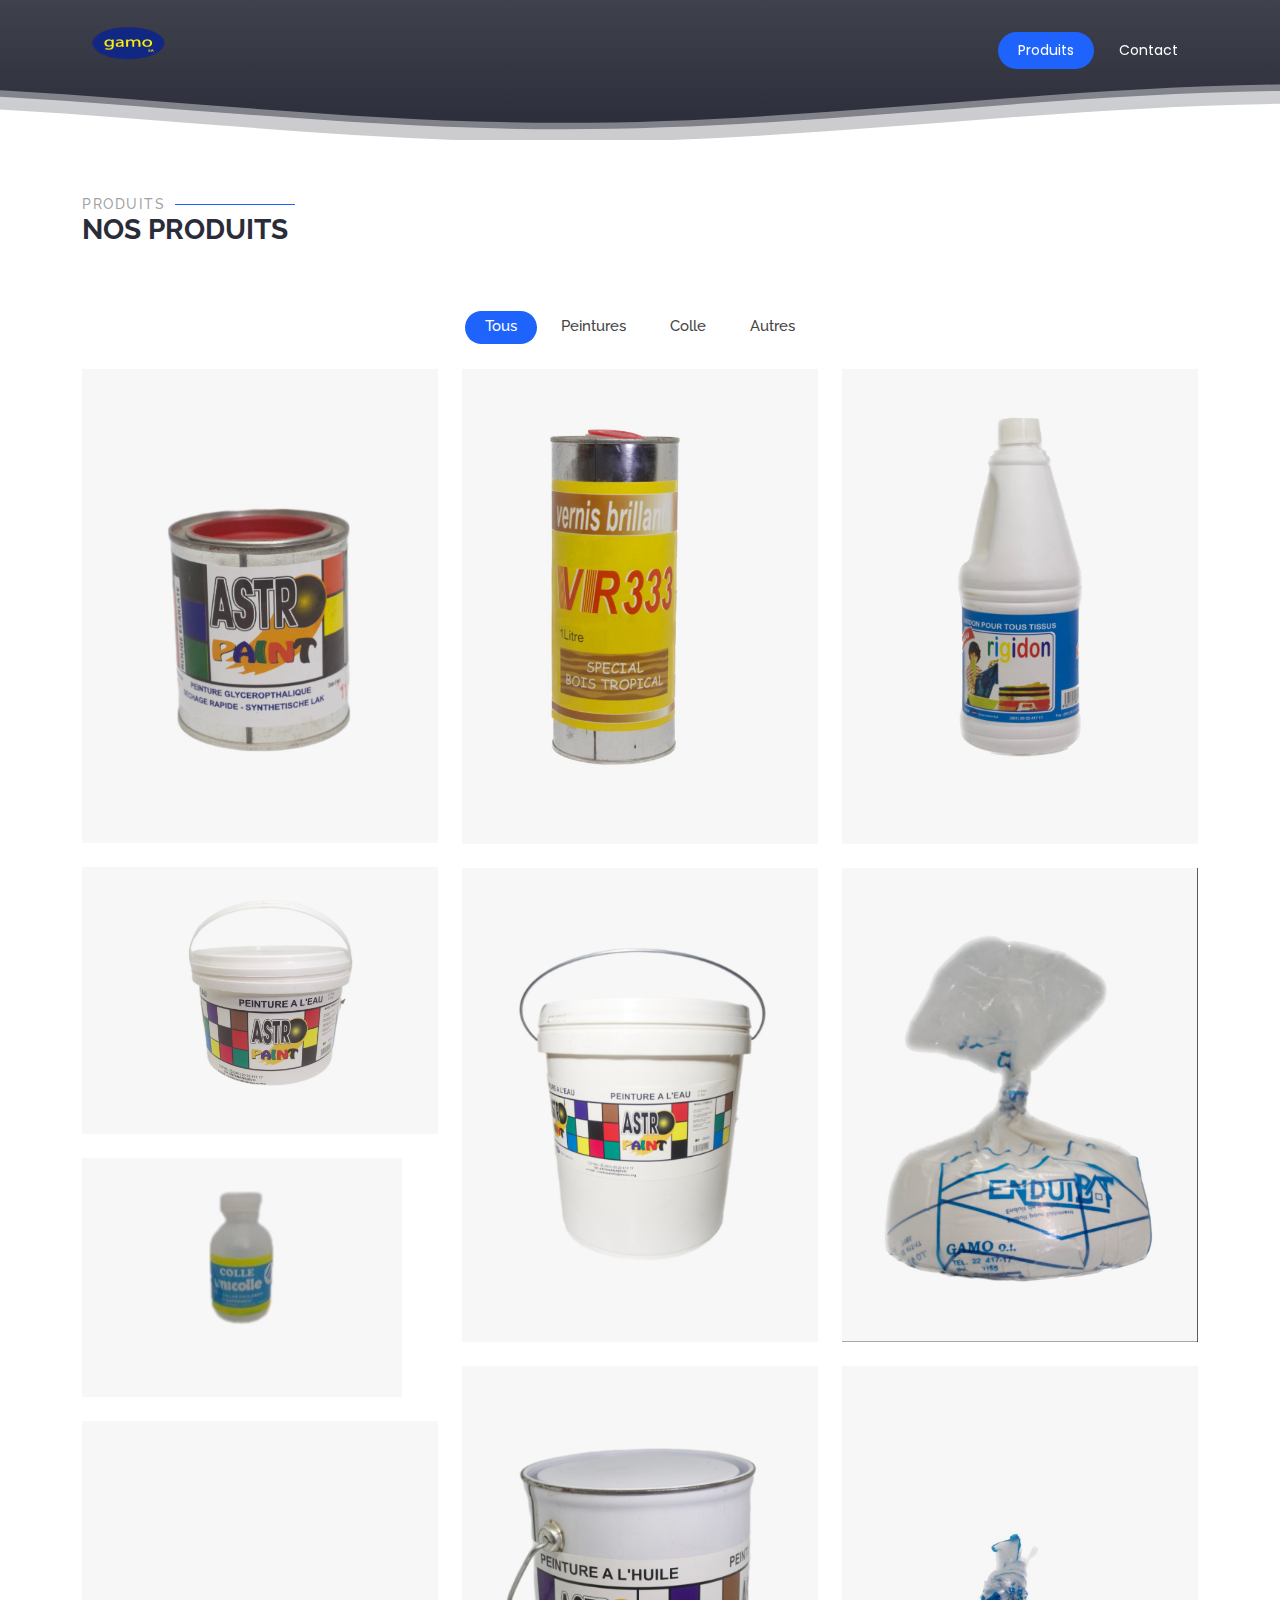
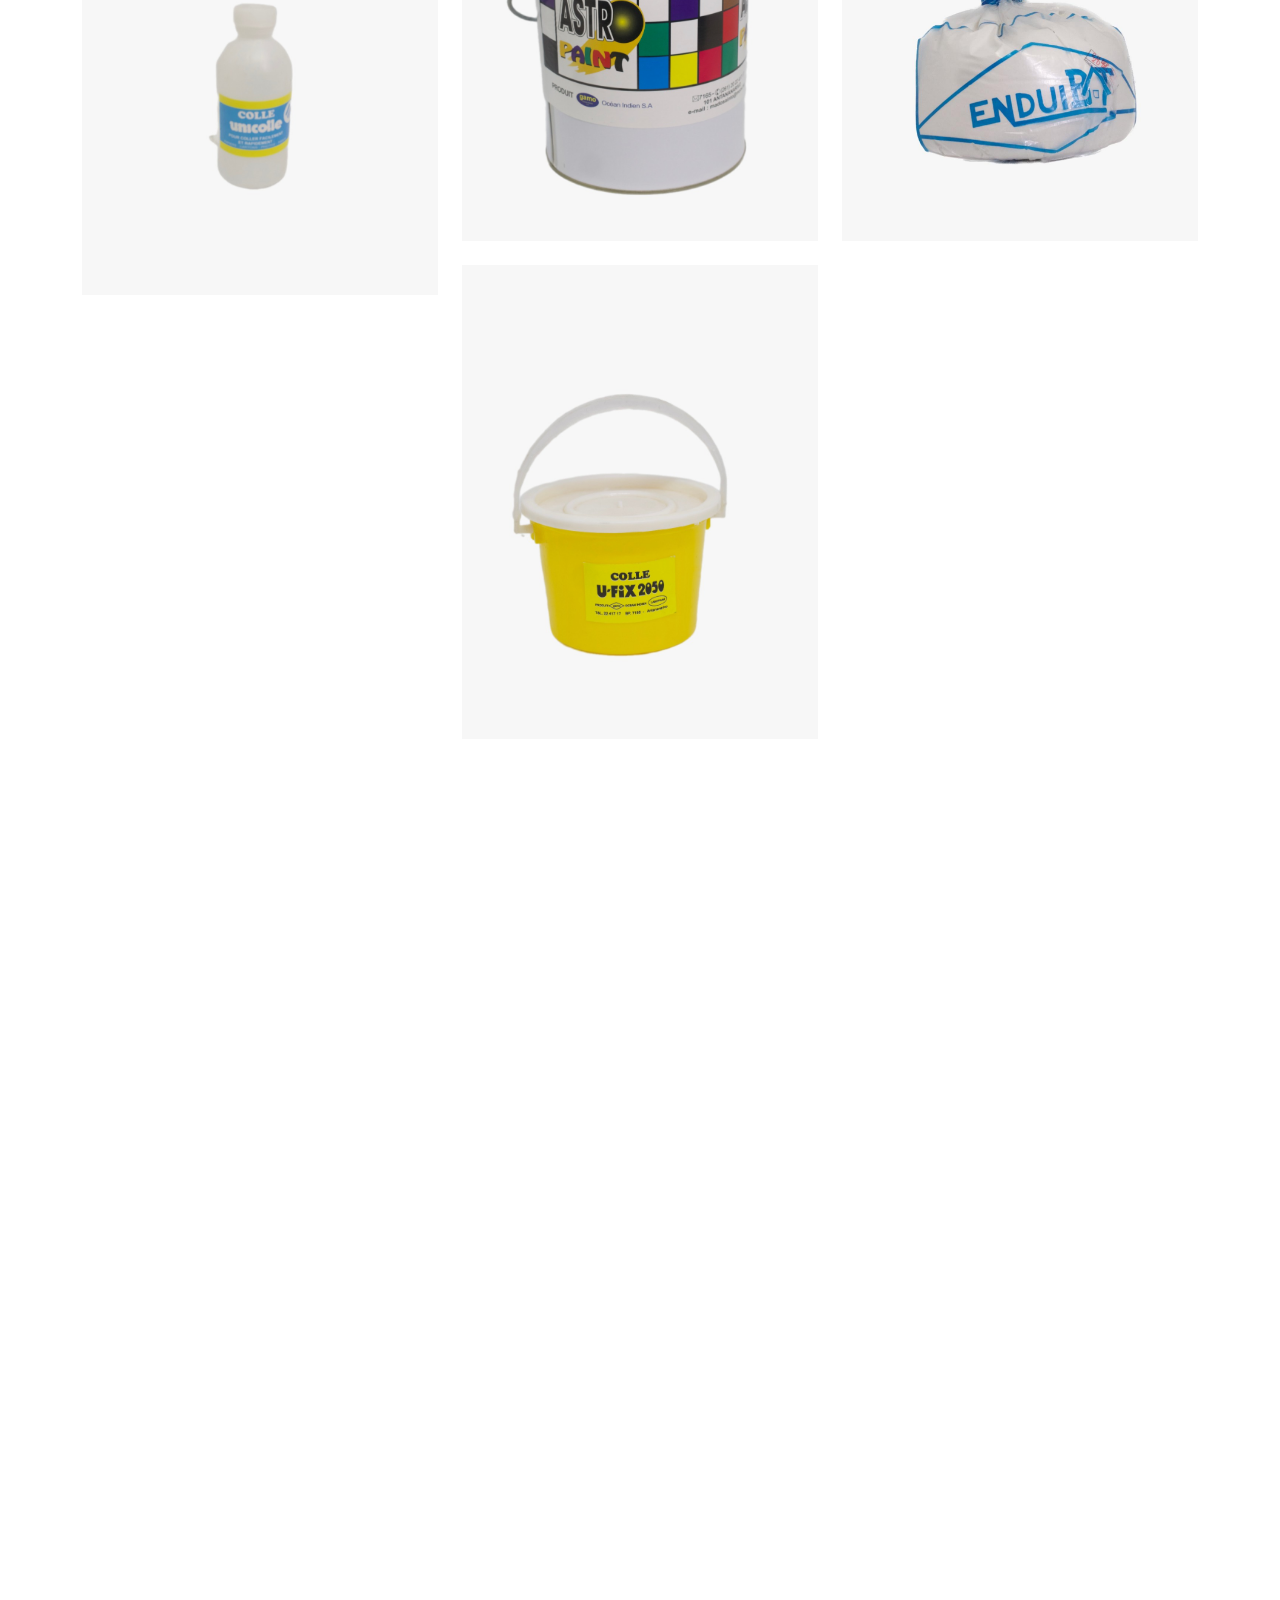
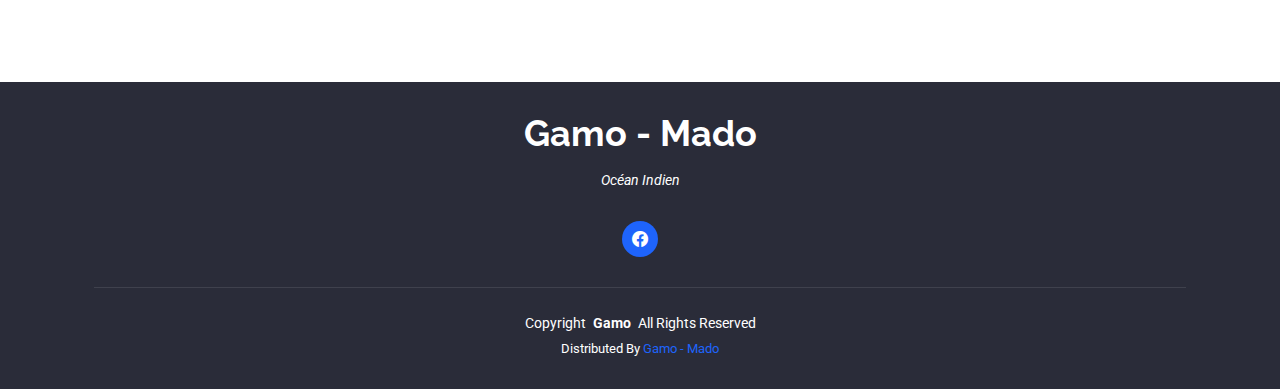
==== index.html @ dbfcef8d "Initial commit" ====
<!DOCTYPE html>
<html lang="en">

<head>
  <meta charset="utf-8">
  <meta content="width=device-width, initial-scale=1.0" name="viewport">
  <title>Gamo </title>
  <meta name="description" content="">
  <meta name="keywords" content="">

  <!-- Favicons -->
  <link href="assets/img/produitsGamo/logo.png" rel="icon">
  <link href="assets/img/produitsGamo/logo.png" rel="apple-touch-icon">

  <!-- Fonts -->
  <link href="https://fonts.googleapis.com" rel="preconnect">
  <link href="https://fonts.gstatic.com" rel="preconnect" crossorigin>
  <link
    href="https://fonts.googleapis.com/css2?family=Roboto:ital,wght@0,100;0,300;0,400;0,500;0,700;0,900;1,100;1,300;1,400;1,500;1,700;1,900&family=Poppins:ital,wght@0,100;0,200;0,300;0,400;0,500;0,600;0,700;0,800;0,900;1,100;1,200;1,300;1,400;1,500;1,600;1,700;1,800;1,900&family=Raleway:ital,wght@0,100;0,200;0,300;0,400;0,500;0,600;0,700;0,800;0,900;1,100;1,200;1,300;1,400;1,500;1,600;1,700;1,800;1,900&display=swap"
    rel="stylesheet">

  <!-- Vendor CSS Files -->
  <link href="assets/vendor/bootstrap/css/bootstrap.min.css" rel="stylesheet">
  <link href="assets/vendor/bootstrap-icons/bootstrap-icons.css" rel="stylesheet">
  <link href="assets/vendor/aos/aos.css" rel="stylesheet">
  <link href="assets/vendor/animate.css/animate.min.css" rel="stylesheet">
  <link href="assets/vendor/glightbox/css/glightbox.min.css" rel="stylesheet">
  <link href="assets/vendor/swiper/swiper-bundle.min.css" rel="stylesheet">

  <!-- Main CSS File -->
  <link href="assets/css/main.css" rel="stylesheet">

  <!-- =======================================================
  * Template Name: Selecao
  * Template URL: https://bootstrapmade.com/selecao-bootstrap-template/
  * Updated: Aug 07 2024 with Bootstrap v5.3.3
  * Author: BootstrapMade.com
  * License: https://bootstrapmade.com/license/
  ======================================================== -->
</head>

<body class="index-page">

  <header id="header" class="header d-flex align-items-center fixed-top">
    <div class="container-fluid container-xl position-relative d-flex align-items-center justify-content-between">

      <a href="index.html" class="">
        <!-- Uncomment the line below if you also wish to use an image logo -->
        <img src="assets/img/produitsGamo/logo1.png" alt="icon_gamo" >
        <!--<h1 class="sitename">Gamo</h1>-->
      </a>

      <nav id="navmenu" class="navmenu">
        <ul>


          <li><a href="#portfolio">Produits</a></li>
          <li><a href="#contact">Contact</a></li>
        </ul>
        <i class="mobile-nav-toggle d-xl-none bi bi-list"></i>
      </nav>

    </div>
  </header>

  <main class="main">

    <!-- Hero Section -->
    <section id="hero" class="hero section dark-background">

      <div id="hero-carousel" style="height: 80px;" data-bs-interval="5000" class="container carousel carousel-fade"
        data-bs-ride="carousel">




      </div>

      <svg class="hero-waves" xmlns="http://www.w3.org/2000/svg" xmlns:xlink="http://www.w3.org/1999/xlink"
        viewBox="0 24 150 28 " preserveAspectRatio="none">
        <defs>
          <path id="wave-path" d="M-160 44c30 0 58-18 88-18s 58 18 88 18 58-18 88-18 58 18 88 18 v44h-352z"></path>
        </defs>
        <g class="wave1">
          <use xlink:href="#wave-path" x="50" y="3"></use>
        </g>
        <g class="wave2">
          <use xlink:href="#wave-path" x="50" y="0"></use>
        </g>
        <g class="wave3">
          <use xlink:href="#wave-path" x="50" y="9"></use>
        </g>
      </svg>

    </section><!-- /Hero Section -->

    <!-- About Section -->


    <!-- Features Section -->


    <!-- Services Section -->
    <!--<section id="services" class="services section">

     
      <div class="container section-title" data-aos="fade-up">
        <h2>Produits</h2>
        <p>Qu'est ce que nous offrons</p>
      </div>

        </div>

      </div>

    </section>-->

    <!-- Portfolio Section -->
    <section id="portfolio" class="portfolio section">

      <!-- Section Title -->
      <div class="container section-title" data-aos="fade-up">
        <h2>Produits</h2>
        <p>Nos produits</p>
      </div><!-- End Section Title -->

      <div class="container">

        <div class="isotope-layout" data-default-filter="*" data-layout="masonry" data-sort="original-order">

          <ul class="portfolio-filters isotope-filters" data-aos="fade-up" data-aos-delay="100">
            <li data-filter="*" class="filter-active">Tous</li>
            <li data-filter=".filter-peinture">Peintures</li>
            <li data-filter=".filter-colle">Colle</li>
            <li data-filter=".filter-autre">Autres</li>
          </ul><!-- End Portfolio Filters -->

          <div class="row gy-4 isotope-container" data-aos="fade-up" data-aos-delay="200">

            <div class="col-lg-4 col-md-6 portfolio-item isotope-item filter-peinture">
              <img src="assets/img/produitsGamo/astroPaint.jpg" class="img-fluid" alt="">
              <div class="portfolio-info">
                <h4>P.H ASTROPAINT Brillant Couleur 3kg</h4>
                <p>Prix : 77 293.00 Ariary</p>
                <a href="assets/img/produitsGamo/astroPaint.jpg" title="P.H ASTROPAINT Brillant Couleur 3kg"
                  data-gallery="portfolio-gallery-app" class="glightbox preview-link"><i class="bi bi-zoom-in"></i></a>
                <a href="product-details-AstroPaint1.html" title="More Details" class="details-link"><i
                    class="bi bi-link-45deg"></i></a>
              </div>
            </div><!-- End Portfolio Item -->

            <div class="col-lg-4 col-md-6 portfolio-item isotope-item filter-autre">
              <img src="assets/img/produitsGamo/verniBrillant.jpg" class="img-fluid" alt="">
              <div class="portfolio-info">
                <h4>VR333 1Litre</h4>
                <p>Prix 23 200,00 Ariary</p>
                <a href="assets/img/produitsGamo/verniBrillant.jpg" title="VR333 1Litre"
                  data-gallery="portfolio-gallery-product" class="glightbox preview-link"><i
                    class="bi bi-zoom-in"></i></a>
                <a href="product-details-Vr333.html" title="More Details" class="details-link"><i
                    class="bi bi-link-45deg"></i></a>
              </div>
            </div><!-- End Portfolio Item -->

            <div class="col-lg-4 col-md-6 portfolio-item isotope-item filter-autre">
              <img src="assets/img/produitsGamo/rigidon.jpg" class="img-fluid" alt="">
              <div class="portfolio-info">
                <h4>Rigidon 1L</h4>
                <p>Prix : 5 700,00 Ariary</p>
                <a href="assets/img/produitsGamo/rigidon.jpg" title="Rigidon" data-gallery="portfolio-gallery-branding"
                  class="glightbox preview-link"><i class="bi bi-zoom-in"></i></a>
                <a href="product-details-Rigidon.html" title="More Details" class="details-link"><i
                    class="bi bi-link-45deg"></i></a>
              </div>
            </div><!-- End Portfolio Item -->

            <div class="col-lg-4 col-md-6 portfolio-item isotope-item filter-peinture">
              <img src="assets/img/produitsGamo/astroPaint_peintureEau1.jpg" class="img-fluid" alt="">
              <div class="portfolio-info">
                <h4>P.E Ext ASTROPAINT 18kg</h4>
                <p>Prix : 101 400,00 Ariary</p>
                <a href="assets/img/produitsGamo/astroPaint_peintureEau1.jpg" title="P.E Ext ASTROPAINT 18kg"
                  data-gallery="portfolio-gallery-app" class="glightbox preview-link"><i class="bi bi-zoom-in"></i></a>
                <a href="product-details-AstroPaintPeExt.html" title="Plus de détails" class="details-link"><i
                    class="bi bi-link-45deg"></i></a>
              </div>
            </div><!-- End Portfolio Item -->

            <div class="col-lg-4 col-md-6 portfolio-item isotope-item filter-autre">
              <img src="assets/img/produitsGamo/Enduit2.jpg" class="img-fluid" alt="">
              <div class="portfolio-info">
                <h4>Enduit ENDUIBAT sac 10kg</h4>
                <p>Prix : 16 000,00 Ariary</p>
                <a href="assets/img/produitsGamo/Enduit2.jpg" title="Enduit ENDUIBAT sac 10kg" data-gallery="portfolio-gallery-product"
                  class="glightbox preview-link"><i class="bi bi-zoom-in"></i></a>
                <a href="product-details-Enduit10kg.html" title="More Details" class="details-link"><i
                    class="bi bi-link-45deg"></i></a>
              </div>
            </div><!-- End Portfolio Item -->

            <div class="col-lg-4 col-md-6 portfolio-item isotope-item filter-peinture">
              <img src="assets/img/produitsGamo/astroPaint_pentureEau.jpg" class="img-fluid" alt="">
              <div class="portfolio-info">
                <h4>P.H ASTROPAINT BRILLANT Blanc 40kg</h4>
                <p>prix : 782 059,00 Ariary</p>
                <a href="assets/img/produitsGamo/astroPaint_pentureEau.jpg" title="P.H ASTROPAINT BRILLANT Blanc 40kg"
                  data-gallery="portfolio-gallery-branding" class="glightbox preview-link"><i
                    class="bi bi-zoom-in"></i></a>
                <a href="product-details-AstroPaint40kg.html" title="More Details" class="details-link"><i
                    class="bi bi-link-45deg"></i></a>
              </div>
            </div><!-- End Portfolio Item -->

            <div class="col-lg-4 col-md-6 portfolio-item isotope-item filter-colle">
              <img src="assets/img/produitsGamo/colleUnicolle1.jpg" class="img-fluid" alt="">
              <div class="portfolio-info">
                <h4>Colle bureau UNICOLLE 30cc</h4>
                <p>Prix : 1 000,00 Ariary</p>
                <a href="assets/img/produitsGamo/colleUnicolle1.jpg" title="Colle bureau UNICOLLE 30cc"
                  data-gallery="portfolio-gallery-app" class="glightbox preview-link"><i class="bi bi-zoom-in"></i></a>
                <a href="product-details-Colle30cc.html" title="More Details" class="details-link"><i
                    class="bi bi-link-45deg"></i></a>
              </div>
            </div><!-- End Portfolio Item -->

            <div class="col-lg-4 col-md-6 portfolio-item isotope-item filter-autre">
              <img src="assets/img/produitsGamo/Enduit1.jpg" class="img-fluid" alt="">
              <div class="portfolio-info">
                <h4>Enduit ENDUIBAT sac 5kg</h4>
                <p>Prix : 9 600,00 Ariary</p>
                <a href="assets/img/produitsGamo/Enduit1.jpg" title="Enduit ENDUIBAT sac 5kg" data-gallery="portfolio-gallery-product"
                  class="glightbox preview-link"><i class="bi bi-zoom-in"></i></a>
                <a href="product-details-Enduit5kg.html" title="More Details" class="details-link"><i
                    class="bi bi-link-45deg"></i></a>
              </div>
            </div><!-- End Portfolio Item -->

            <div class="col-lg-4 col-md-6 portfolio-item isotope-item filter-peinture">
              <img src="assets/img/produitsGamo/astroPaint_peintureHuile.jpg" class="img-fluid" alt="">
              <div class="portfolio-info">
                <h4>P.H ASTROPAINT BRILLANT Blanc 30kg</h4>
                <p>Prix : 596 294,00 Ariary</p>
                <a href="assets/img/produitsGamo/astroPaint_peintureHuile.jpg" title="P.H ASTROPAINT BRILLANT Blanc 30kg"
                  data-gallery="portfolio-gallery-branding" class="glightbox preview-link"><i
                    class="bi bi-zoom-in"></i></a>
                <a href="product-details-AstroPaint30kg.html" title="More Details" class="details-link"><i
                    class="bi bi-link-45deg"></i></a>
              </div>
            </div><!-- End Portfolio Item -->
            <div class="col-lg-4 col-md-6 portfolio-item isotope-item filter-colle">
              <img src="assets/img/produitsGamo/colleUnicolle.jpg" class="img-fluid" alt="">
              <div class="portfolio-info">
                <h4>Colle bureau UNICOLLE 60cc</h4>
                <p>Prix : 1 300,00 Ariary</p>
                <a href="assets/img/produitsGamo/colleUnicolle.jpg" title="Colle bureau UNICOLLE 60cc"
                  data-gallery="portfolio-gallery-branding" class="glightbox preview-link"><i
                    class="bi bi-zoom-in"></i></a>
                <a href="product-details-Colle60cc.html" title="More Details" class="details-link"><i
                    class="bi bi-link-45deg"></i></a>
              </div>
            </div><!-- End Portfolio Item -->
            <div class="col-lg-4 col-md-6 portfolio-item isotope-item filter-colle">
              <img src="assets/img/produitsGamo/colleU-fix2050.jpg" class="img-fluid" alt="">
              <div class="portfolio-info">
                <h4>Colle blanche UFIX 2050 seau 500g</h4>
                <p>Prix : 8 800 Ariary</p>
                <a href="assets/img/produitsGamo/colleU-fix2050.jpg" title="Colle blanche UFIX 2050 seau 500g"
                  data-gallery="portfolio-gallery-branding" class="glightbox preview-link"><i
                    class="bi bi-zoom-in"></i></a>
                <a href="product-details-Colle2050.html" title="More Details" class="details-link"><i
                    class="bi bi-link-45deg"></i></a>
              </div>
            </div><!-- End Portfolio Item -->
          </div><!-- End Portfolio Container -->

        </div>

      </div>

    </section><!-- /Portfolio Section -->





    <!-- Faq Section -->
    <section id="faq" class="faq section">
      <!-- Section Title -->
      <div class="container section-title" data-aos="fade-up">
        <h2>Questions</h2>
        <p>Question fréquement demander</p>
      </div><!-- End Section Title -->

      <div class="container" data-aos="fade-up">
        <div class="row">
          <div class="col-12">
            <div class="custom-accordion" id="accordion-faq">
              <div class="accordion-item">
                <h2 class="mb-0">
                  <button class="btn btn-link" type="button" data-bs-toggle="collapse" data-bs-target="#collapse-faq-1">
                    C'est quoi la demarche pour un livraison a domicile?
                  </button>
                </h2>

                <div id="collapse-faq-1" class="collapse show" aria-labelledby="headingOne"
                  data-parent="#accordion-faq">
                  <div class="accordion-body">
                    Les livraisons se font 24h après la commande
                  </div>
                </div>
              </div>


              <div class="accordion-item">
                <h2 class="mb-0">
                  <button class="btn btn-link collapsed" type="button" data-bs-toggle="collapse"
                    data-bs-target="#collapse-faq-3">
                    comment faire pour la commande?
                  </button>
                </h2>

                <div id="collapse-faq-3" class="collapse" aria-labelledby="headingThree" data-parent="#accordion-faq">
                  <div class="accordion-body">
                    La commande se fait en nous envoyer un email, ou en contactant notre services clientèle
                  </div>
                </div>
              </div>
              <!-- .accordion-item -->

            </div>
          </div>
        </div>
      </div>
    </section><!-- /Faq Section -->

    <!-- Team Section -->


    <!-- Recent Posts Section -->


    <!-- Contact Section -->
    <section id="contact" class="contact section">

      <!-- Section Title -->
      <div class="container section-title" data-aos="fade-up">
        <h2>Contact</h2>
        <p>Nous contacter</p>
      </div><!-- End Section Title -->

      <div class="container" data-aos="fade" data-aos-delay="100">

        <div class="row gy-4">

          <div class="col-lg-4">
            <div class="info-item d-flex" data-aos="fade-up" data-aos-delay="200">
              <i class="bi bi-geo-alt flex-shrink-0"></i>
              <div>
                <h3>Addrèsse</h3>
                <p>Immeuble GAMO 0I, 1 Route des Soavimbahoaka, Ampasampito Antananarivo</p>
              </div>
            </div><!-- End Info Item -->

            <div class="info-item d-flex" data-aos="fade-up" data-aos-delay="300">
              <i class="bi bi-telephone flex-shrink-0"></i>
              <div>
                <h3>Numero de Tel</h3>
                <p>020 22 417 17 - 034 02 889 99</p>
              </div>
            </div><!-- End Info Item -->

            <div class="info-item d-flex" data-aos="fade-up" data-aos-delay="400">
              <i class="bi bi-envelope flex-shrink-0"></i>
              <div>
                <h3>Email</h3>
                <p>madosainto@gmail.com</p>
              </div>
            </div><!-- End Info Item -->

          </div>

          <div class="col-lg-8">
            

          </div><!-- End Contact Form -->

        </div>

      </div>

    </section><!-- /Contact Section -->

  </main>

  <footer id="footer" class="footer dark-background">
    <div class="container">
      <h3 class="sitename">Gamo - Mado</h3>
      <p>Océan Indien</p>
      <div class="social-links d-flex justify-content-center">
        <a href=""><i class="bi bi-facebook"></i></a>
      </div>
      <div class="container">
        <div class="copyright">
          <span>Copyright</span> <strong class="px-1 sitename">Gamo</strong> <span>All Rights Reserved</span>
        </div>
        <div class="credits">
          <!-- All the links in the footer should remain intact. -->
          <!-- You can delete the links only if you've purchased the pro version. -->
          <!-- Licensing information: https://bootstrapmade.com/license/ -->
          <!-- Purchase the pro version with working PHP/AJAX contact form: [buy-url] -->
          Distributed By <a
            href="https://themewagon.com">Gamo - Mado</a>
        </div>
      </div>
    </div>
  </footer>

  <!-- Scroll Top -->
  <a href="#" id="scroll-top" class="scroll-top d-flex align-items-center justify-content-center"><i
      class="bi bi-arrow-up-short"></i></a>

  <!-- Preloader -->
  <div id="preloader"></div>

  <!-- Vendor JS Files -->
  <script src="assets/vendor/bootstrap/js/bootstrap.bundle.min.js"></script>
  <script src="assets/vendor/php-email-form/validate.js"></script>
  <script src="assets/vendor/aos/aos.js"></script>
  <script src="assets/vendor/glightbox/js/glightbox.min.js"></script>
  <script src="assets/vendor/imagesloaded/imagesloaded.pkgd.min.js"></script>
  <script src="assets/vendor/isotope-layout/isotope.pkgd.min.js"></script>
  <script src="assets/vendor/swiper/swiper-bundle.min.js"></script>

  <!-- Main JS File -->
  <script src="assets/js/main.js"></script>

</body>

</html>
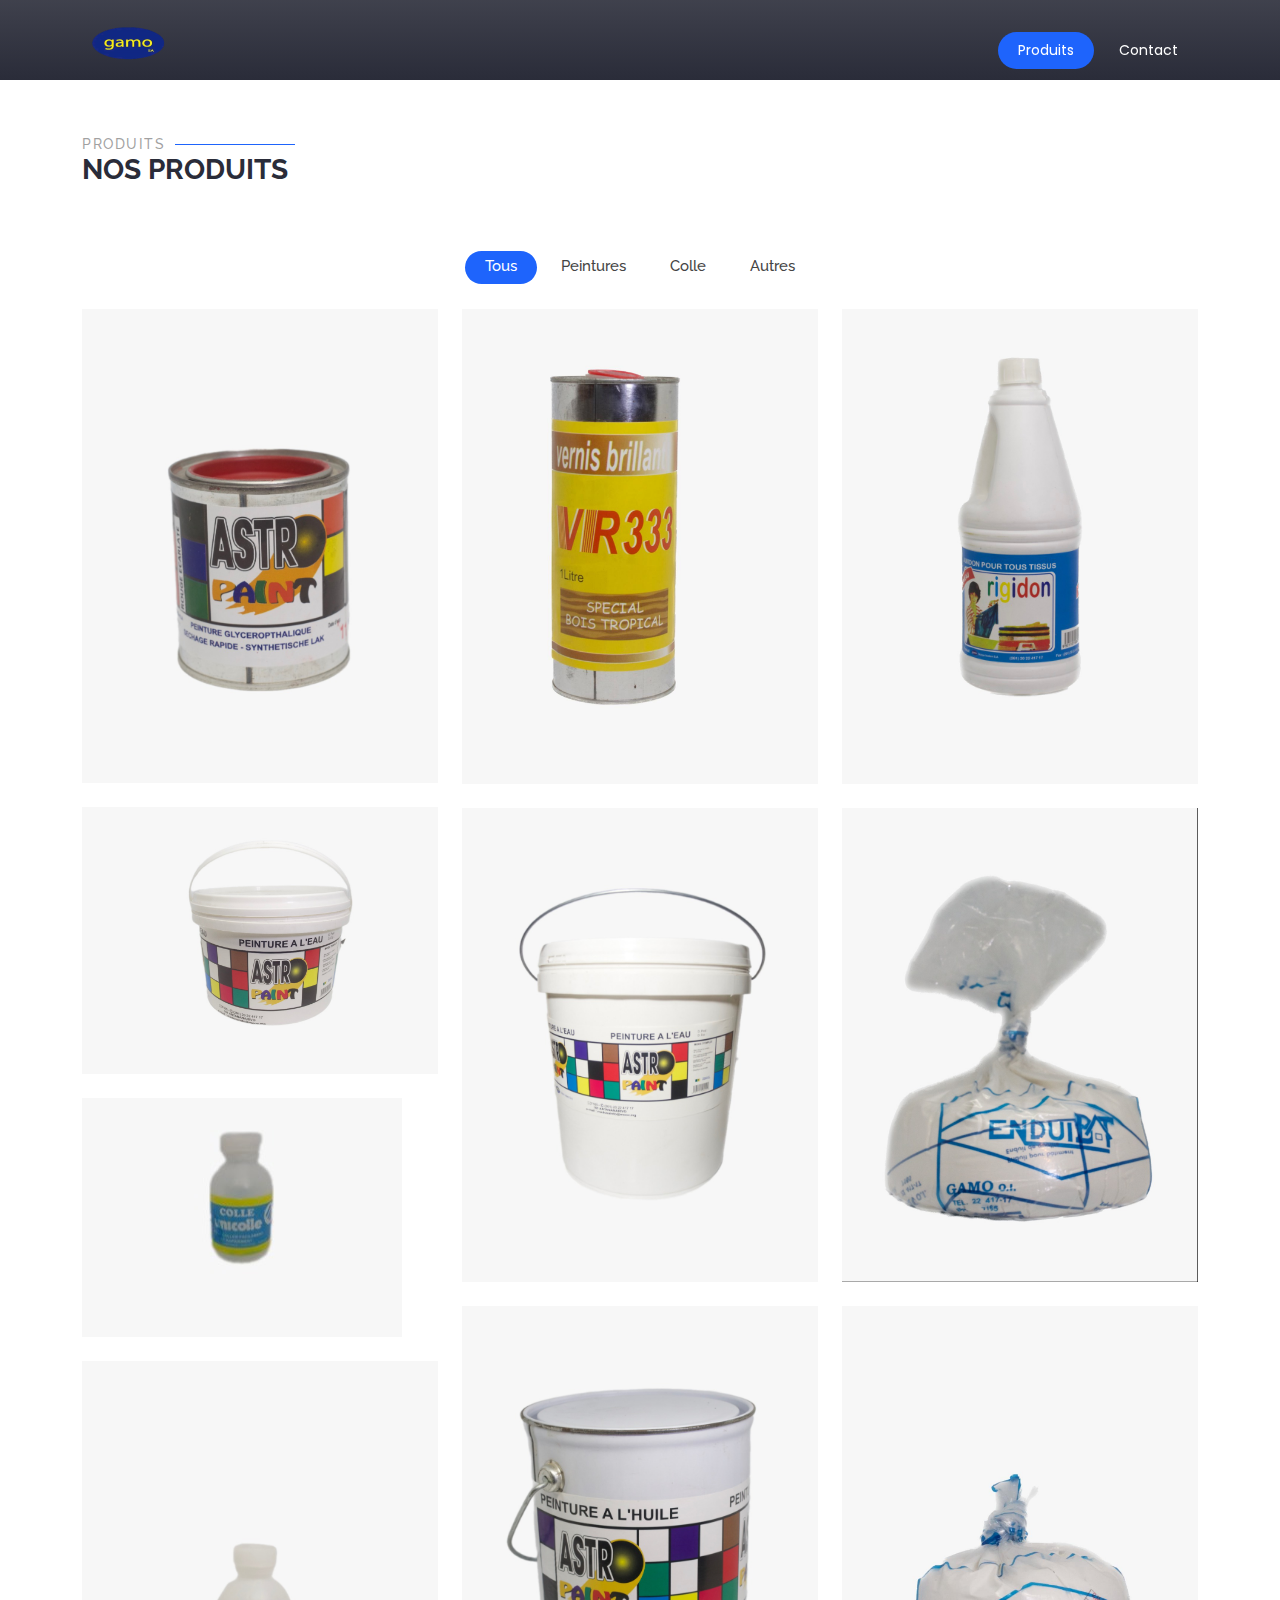
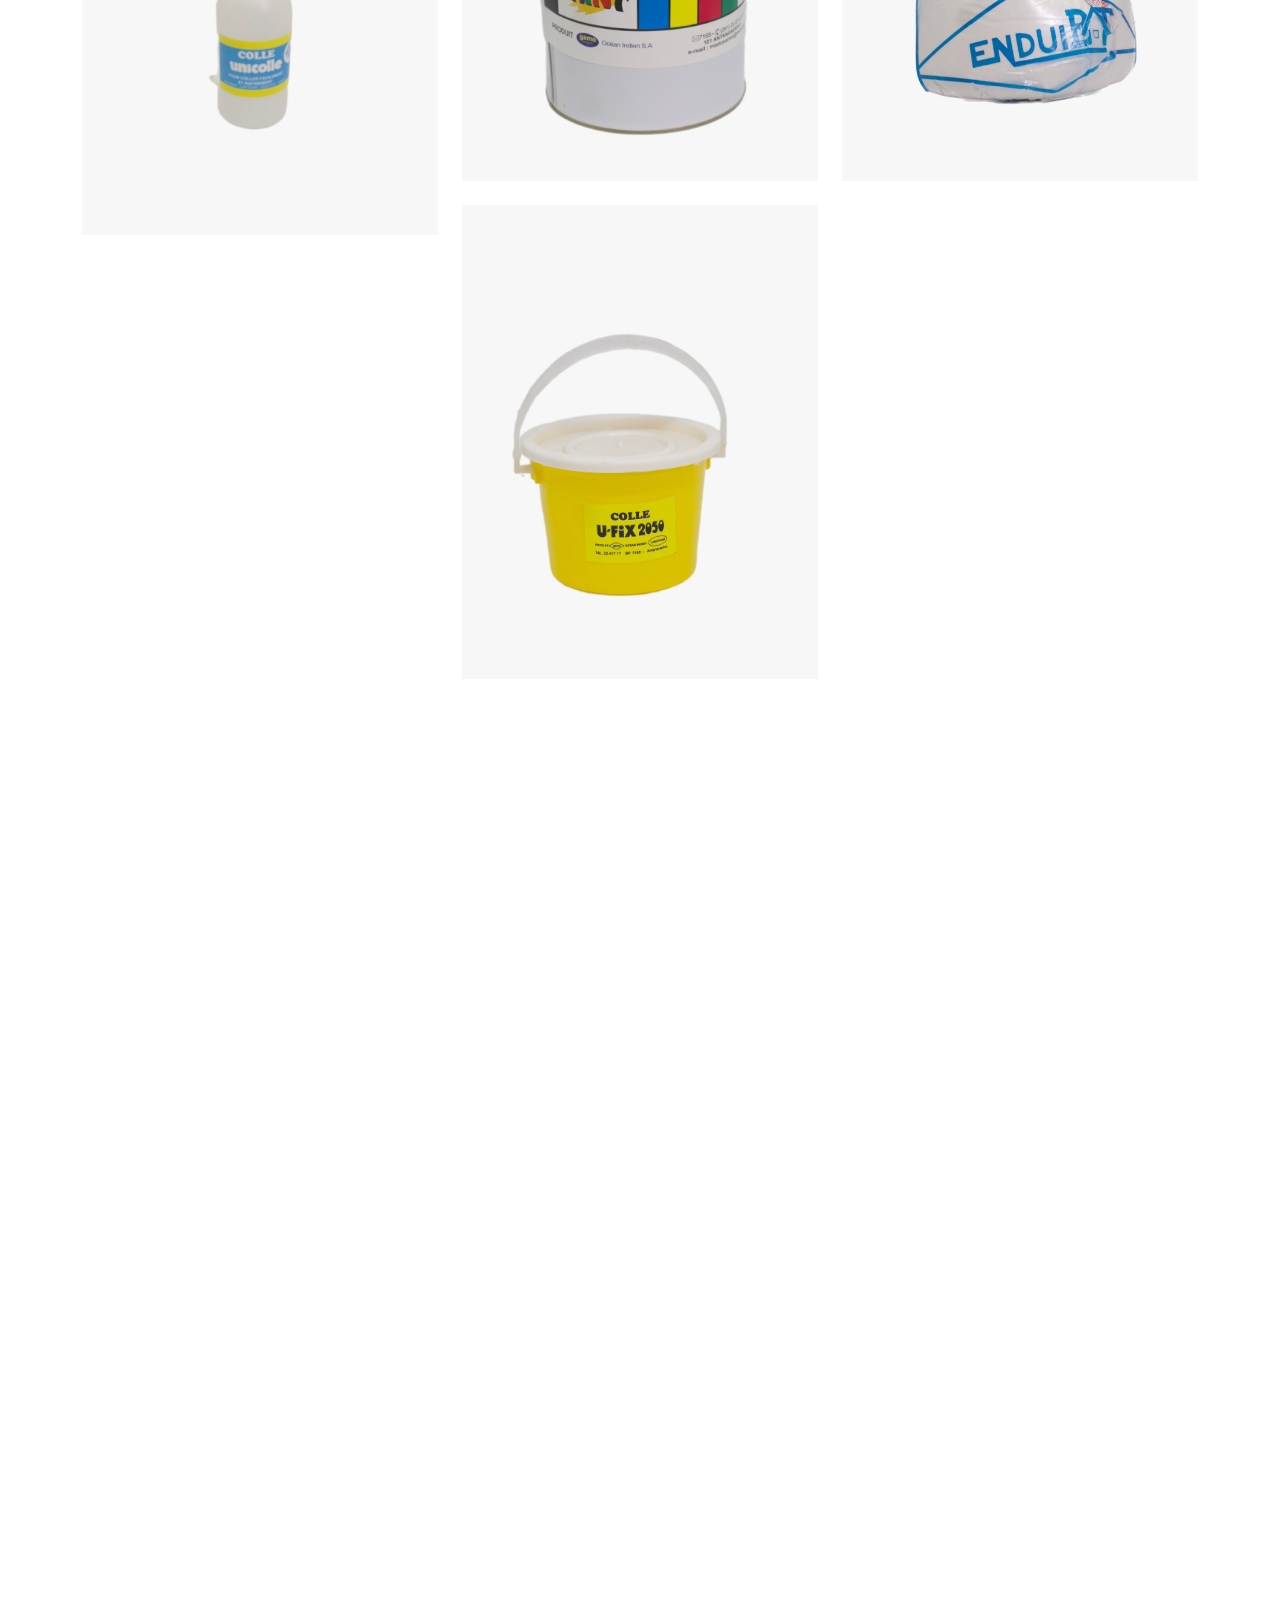
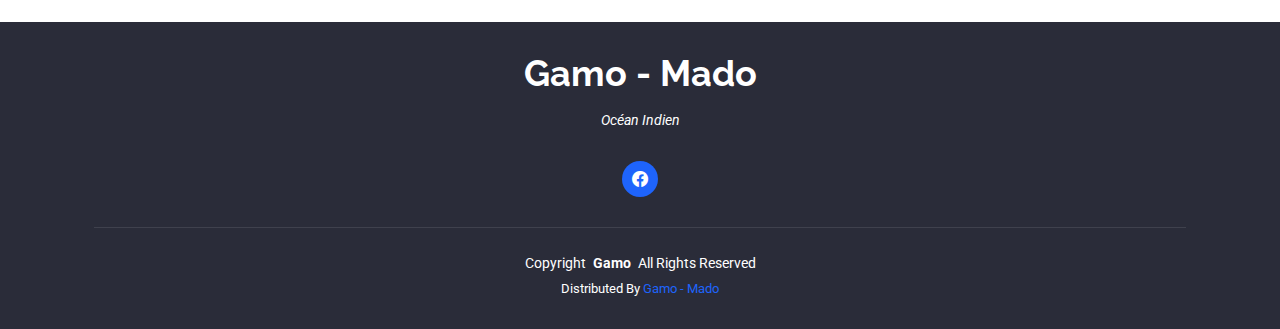
==== commit dc43ab8d: "Update index.html" ====
--- a/index.html
+++ b/index.html
@@ -76,22 +76,6 @@
 
       </div>
 
-      <svg class="hero-waves" xmlns="http://www.w3.org/2000/svg" xmlns:xlink="http://www.w3.org/1999/xlink"
-        viewBox="0 24 150 28 " preserveAspectRatio="none">
-        <defs>
-          <path id="wave-path" d="M-160 44c30 0 58-18 88-18s 58 18 88 18 58-18 88-18 58 18 88 18 v44h-352z"></path>
-        </defs>
-        <g class="wave1">
-          <use xlink:href="#wave-path" x="50" y="3"></use>
-        </g>
-        <g class="wave2">
-          <use xlink:href="#wave-path" x="50" y="0"></use>
-        </g>
-        <g class="wave3">
-          <use xlink:href="#wave-path" x="50" y="9"></use>
-        </g>
-      </svg>
-
     </section><!-- /Hero Section -->
 
     <!-- About Section -->
@@ -177,9 +161,9 @@
             <div class="col-lg-4 col-md-6 portfolio-item isotope-item filter-peinture">
               <img src="assets/img/produitsGamo/astroPaint_peintureEau1.jpg" class="img-fluid" alt="">
               <div class="portfolio-info">
-                <h4>P.E Ext ASTROPAINT 18kg</h4>
-                <p>Prix : 101 400,00 Ariary</p>
-                <a href="assets/img/produitsGamo/astroPaint_peintureEau1.jpg" title="P.E Ext ASTROPAINT 18kg"
+                <h4>P.E Ext ASTROPAINT 5kg</h4>
+                <p>Prix : 28 900,00,00 Ariary</p>
+                <a href="assets/img/produitsGamo/astroPaint_peintureEau1.jpg" title="P.E Ext ASTROPAINT 5kg"
                   data-gallery="portfolio-gallery-app" class="glightbox preview-link"><i class="bi bi-zoom-in"></i></a>
                 <a href="product-details-AstroPaintPeExt.html" title="Plus de détails" class="details-link"><i
                     class="bi bi-link-45deg"></i></a>
@@ -436,4 +420,4 @@
 
 </body>
 
-</html>+</html>
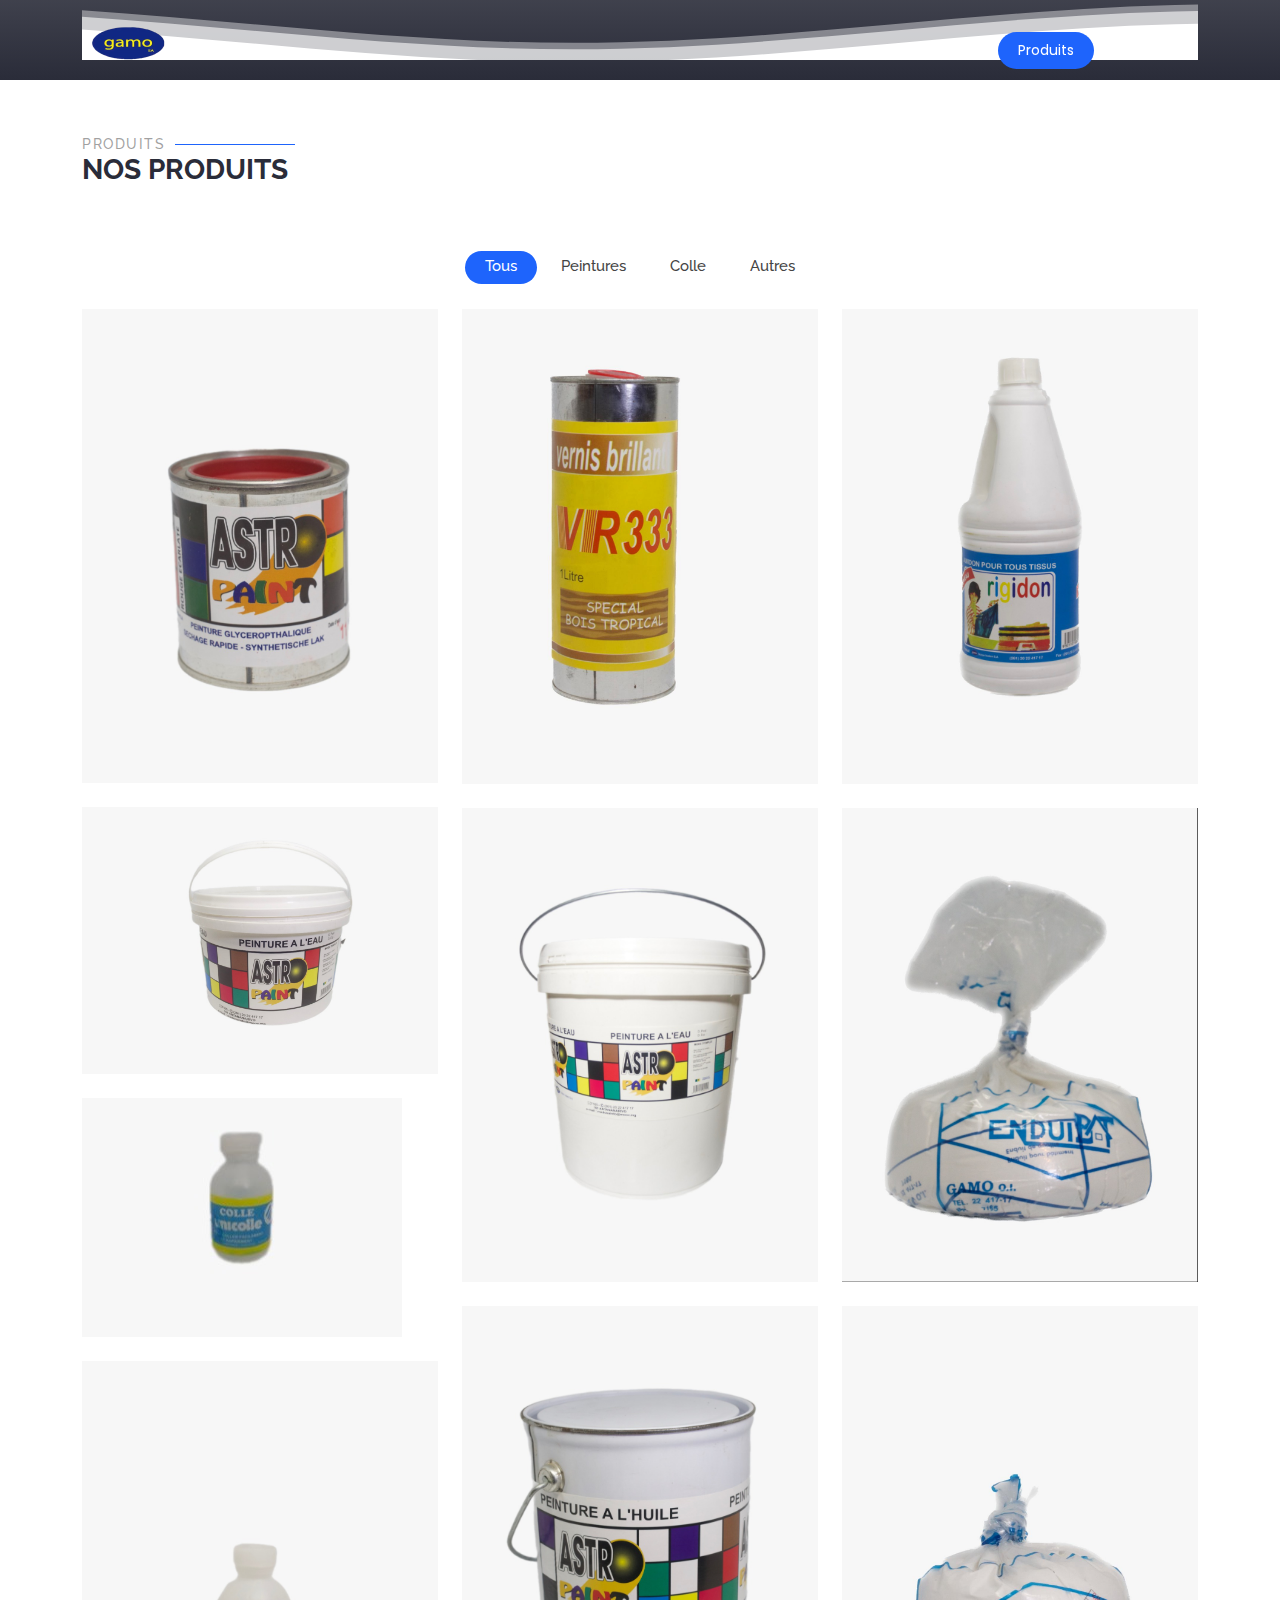
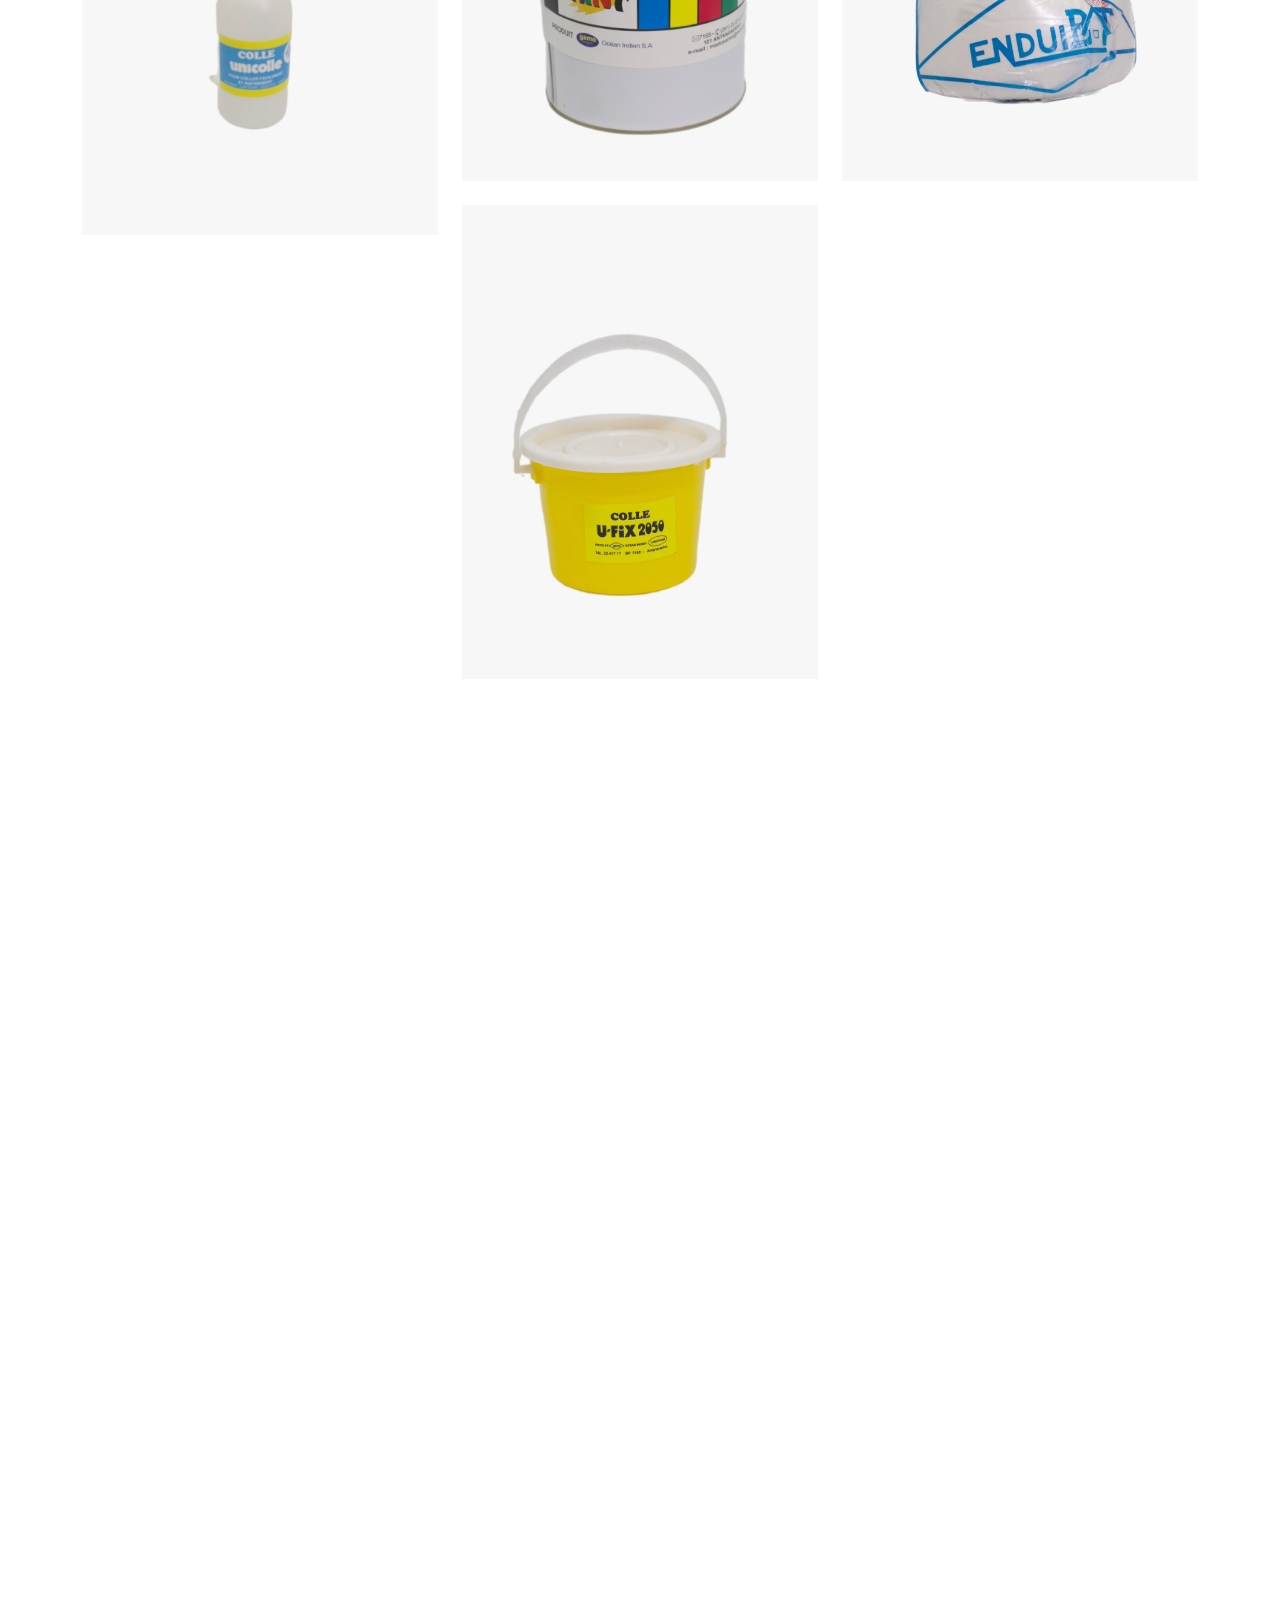
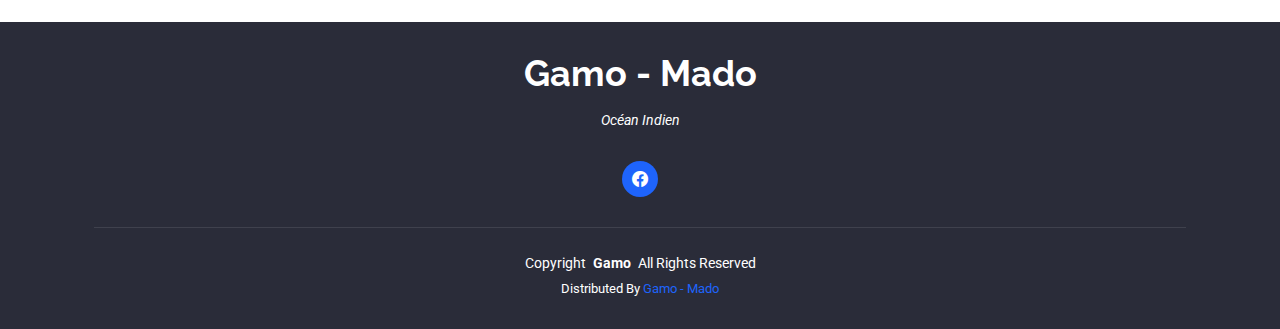
==== commit 8bf07741: "Update index.html" ====
--- a/index.html
+++ b/index.html
@@ -73,7 +73,20 @@
 
 
 
-
+      <svg class="hero-waves" xmlns="http://www.w3.org/2000/svg" viewBox="0 24 150 28" preserveAspectRatio="none">
+        <defs>
+          <path id="wave-path" d="M-160 44c30 0 58-18 88-18s 58 18 88 18 58-18 88-18 58 18 88 18 v44h-352z"></path>
+        </defs>
+        <g class="wave1">
+          <use href="#wave-path" x="50" y="3"></use>
+        </g>
+        <g class="wave2">
+          <use href="#wave-path" x="50" y="0"></use>
+        </g>
+        <g class="wave3">
+          <use href="#wave-path" x="50" y="9"></use>
+        </g>
+      </svg>
       </div>
 
     </section><!-- /Hero Section -->
@@ -305,7 +318,7 @@
 
                 <div id="collapse-faq-3" class="collapse" aria-labelledby="headingThree" data-parent="#accordion-faq">
                   <div class="accordion-body">
-                    La commande se fait en nous envoyer un email, ou en contactant notre services clientèle
+                    La commande se fait en nous envoyant un email, ou en contactant notre services clientèle
                   </div>
                 </div>
               </div>
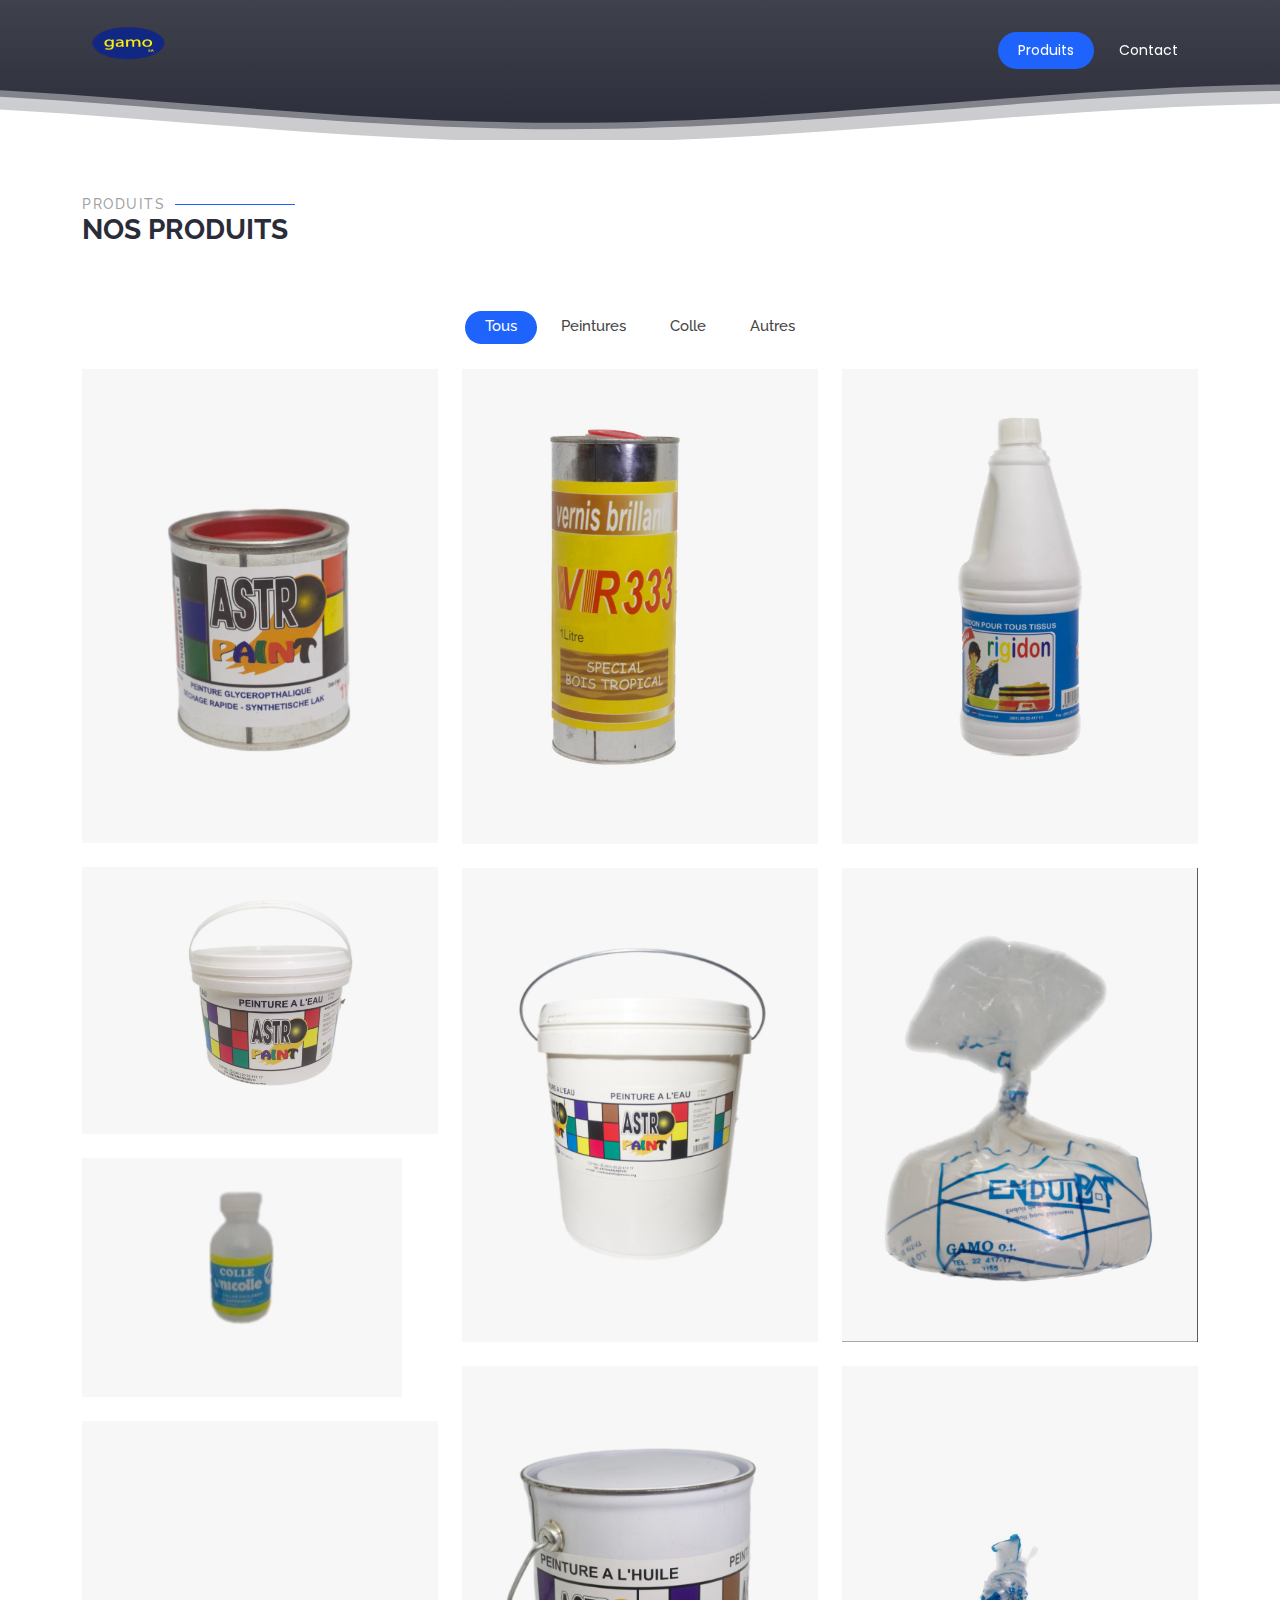
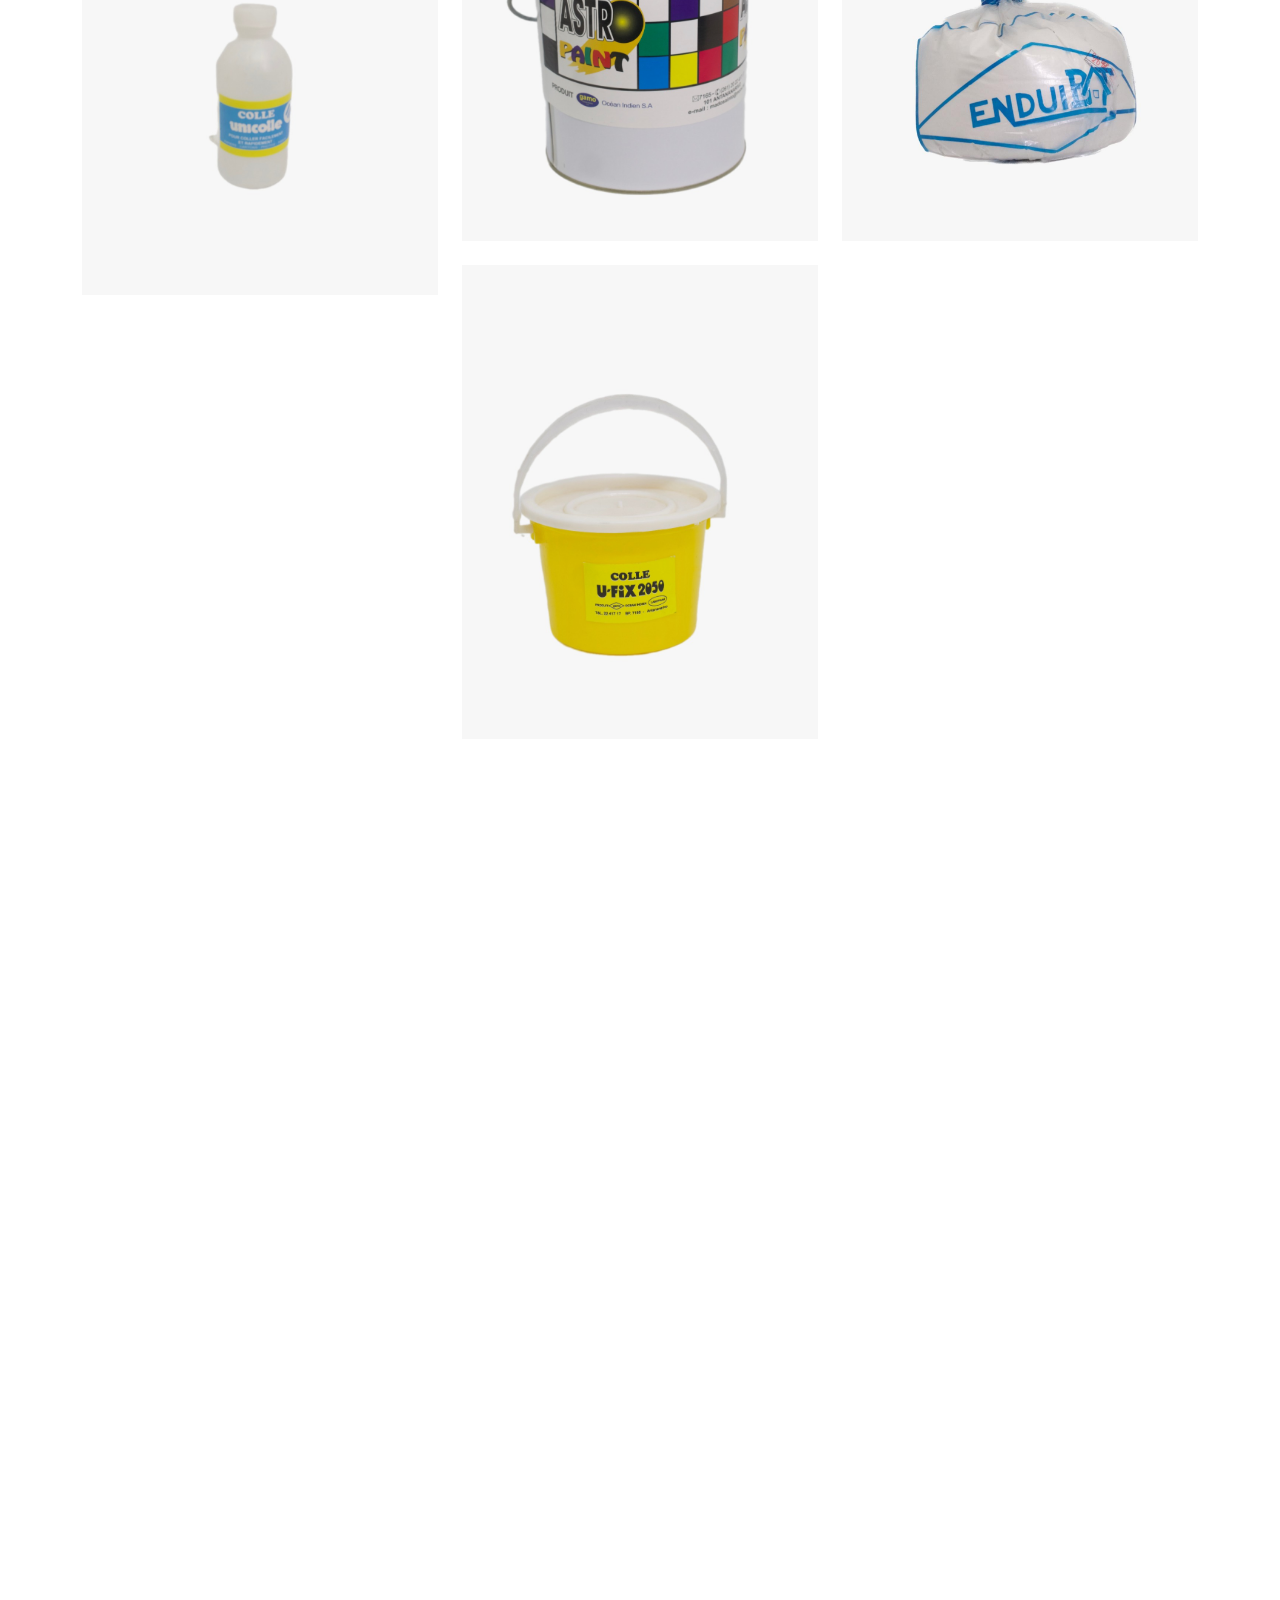
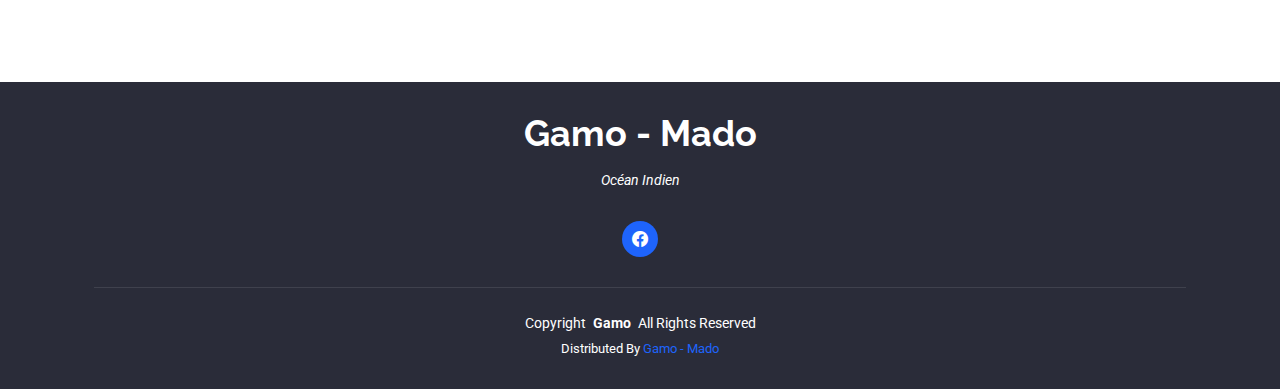
==== commit 5e1be148: "Update index.html" ====
--- a/index.html
+++ b/index.html
@@ -72,7 +72,7 @@
         data-bs-ride="carousel">
 
 
-
+      </div>
       <svg class="hero-waves" xmlns="http://www.w3.org/2000/svg" viewBox="0 24 150 28" preserveAspectRatio="none">
         <defs>
           <path id="wave-path" d="M-160 44c30 0 58-18 88-18s 58 18 88 18 58-18 88-18 58 18 88 18 v44h-352z"></path>
@@ -87,7 +87,7 @@
           <use href="#wave-path" x="50" y="9"></use>
         </g>
       </svg>
-      </div>
+      
 
     </section><!-- /Hero Section -->
 
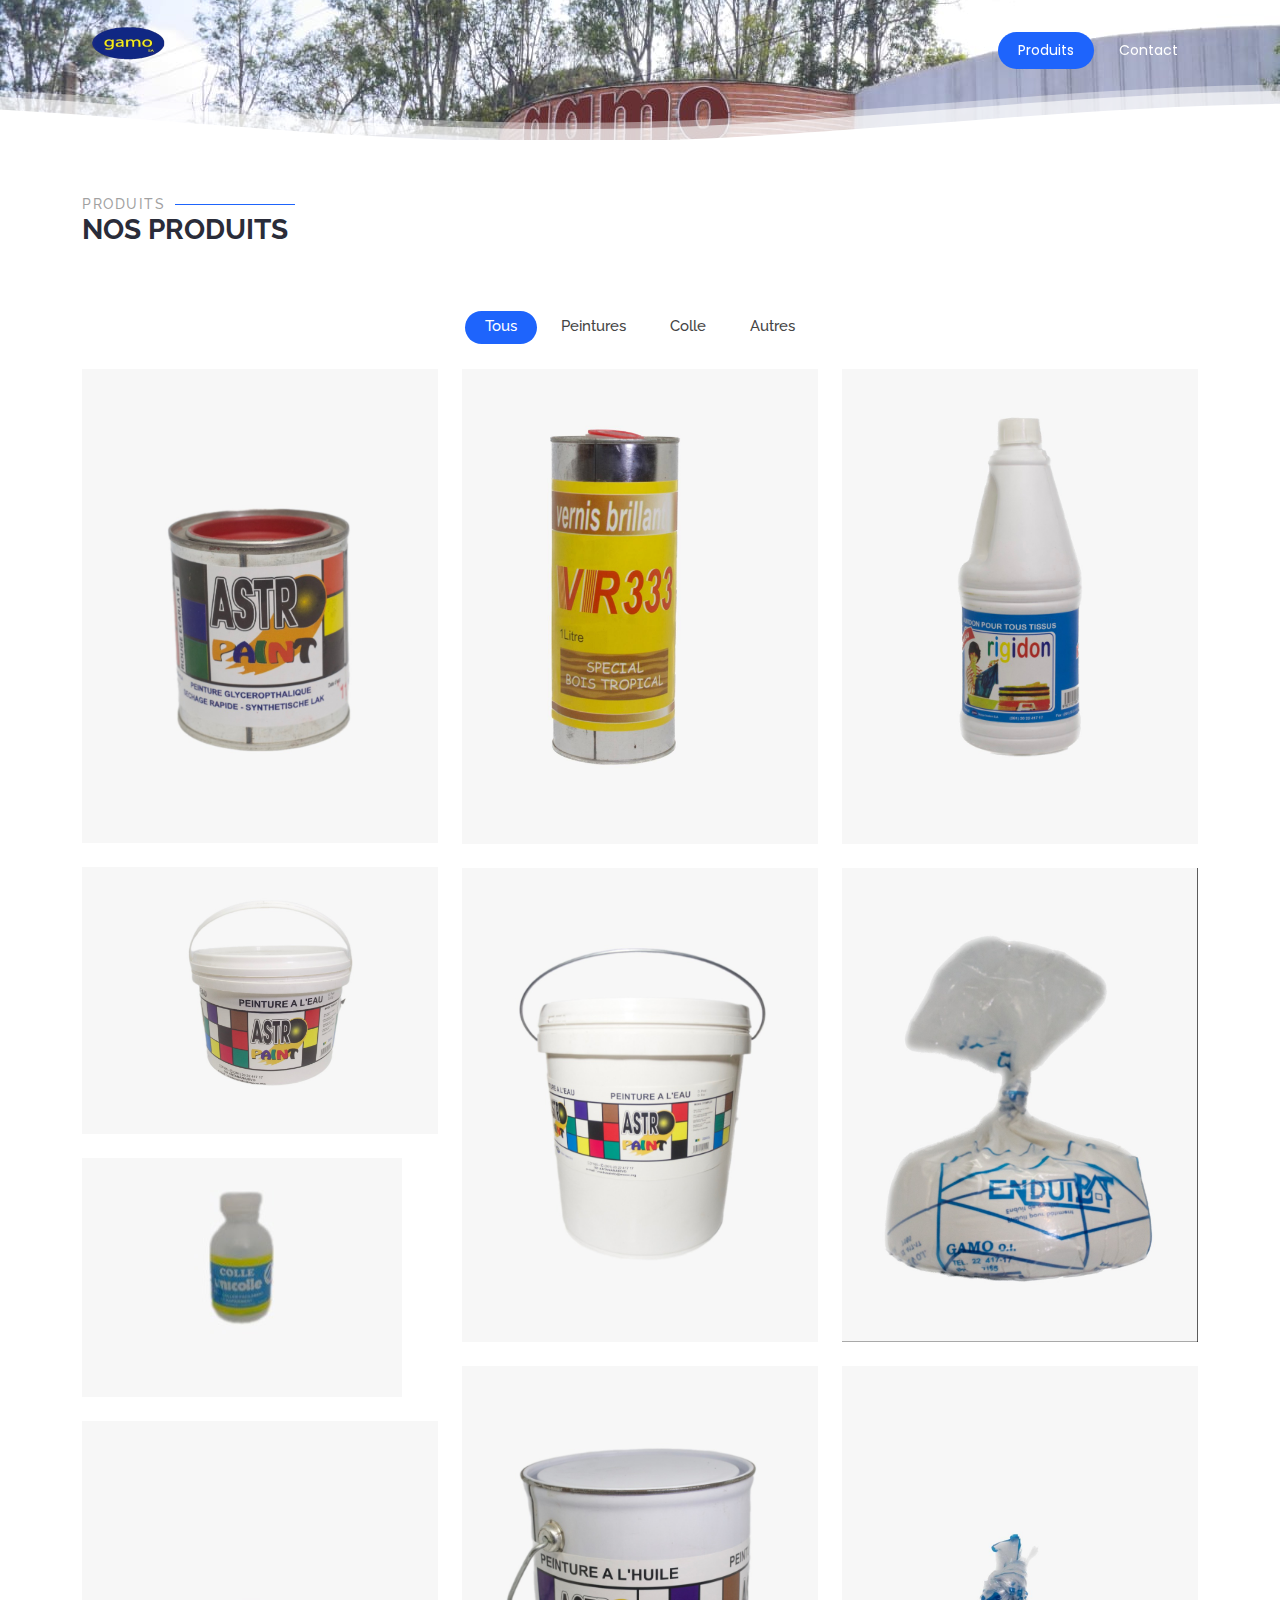
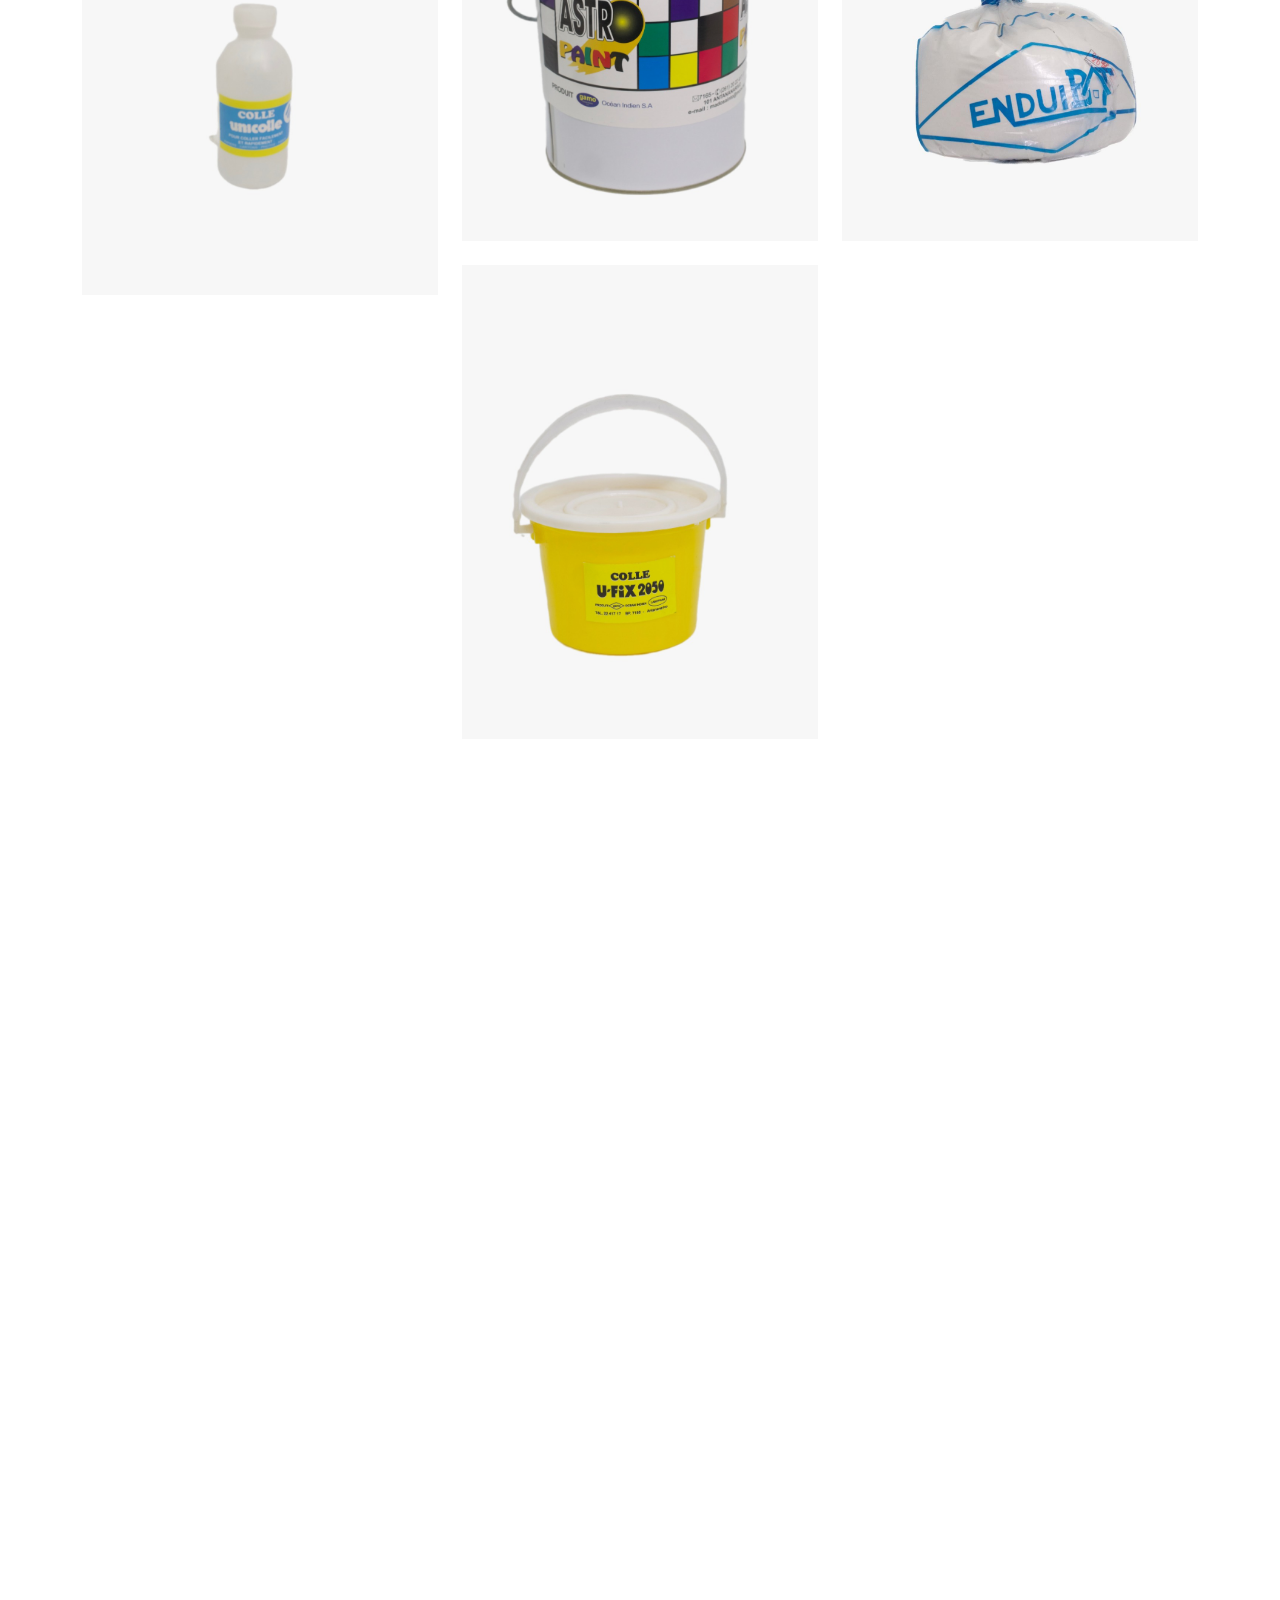
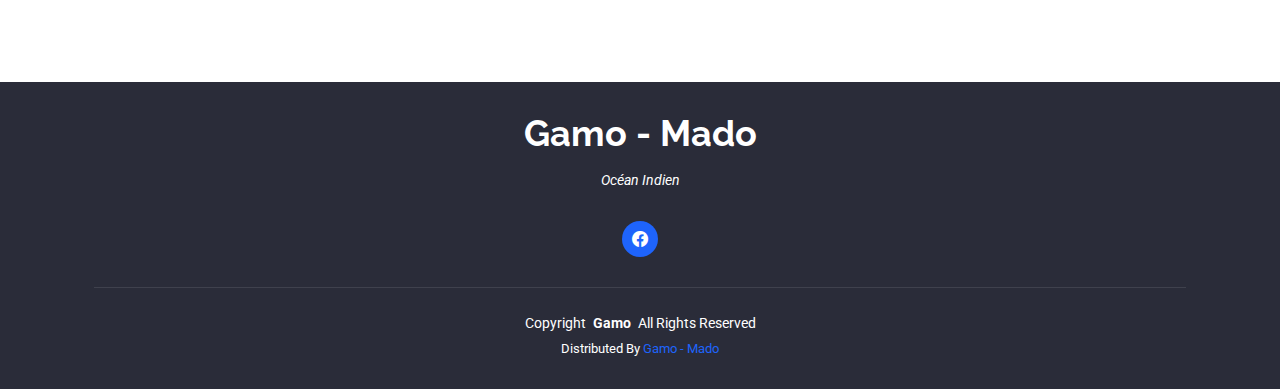
==== commit c41d9250: "ajour avec background" ====
--- a/index.html
+++ b/index.html
@@ -1,3 +1,4 @@
+
 <!DOCTYPE html>
 <html lang="en">
 
@@ -30,13 +31,6 @@
   <!-- Main CSS File -->
   <link href="assets/css/main.css" rel="stylesheet">
 
-  <!-- =======================================================
-  * Template Name: Selecao
-  * Template URL: https://bootstrapmade.com/selecao-bootstrap-template/
-  * Updated: Aug 07 2024 with Bootstrap v5.3.3
-  * Author: BootstrapMade.com
-  * License: https://bootstrapmade.com/license/
-  ======================================================== -->
 </head>
 
 <body class="index-page">
@@ -112,6 +106,7 @@
 
     </section>-->
 
+    
     <!-- Portfolio Section -->
     <section id="portfolio" class="portfolio section">
 
--- a/assets/css/main.css
+++ b/assets/css/main.css
@@ -666,14 +666,24 @@
   width: 100%;
   overflow: hidden;
   position: relative;
-  background: linear-gradient(0deg, var(--background-color) 0%, color-mix(in srgb, var(--background-color) 90%, white 10%) 100%);
+ /*  background: linear-gradient(0deg, var(--background-color) 0%, color-mix(in srgb, var(--background-color) 90%, white 10%) 100%); */
   padding: 0;
   display: flex;
   flex-direction: column;
   justify-content: end;
   align-items: center;
-}
-
+  background-image: url('../img/produitsGamo/batimentGamo.jpg');
+  background-repeat: no-repeat;
+  background-position-y: -50px;
+  background-size: cover;
+  ;
+}
+
+@media screen and (min-width: 375px){
+  .hero{
+    height: ;
+  }
+}
 .hero .carousel-container {
   display: flex;
   justify-content: center;
